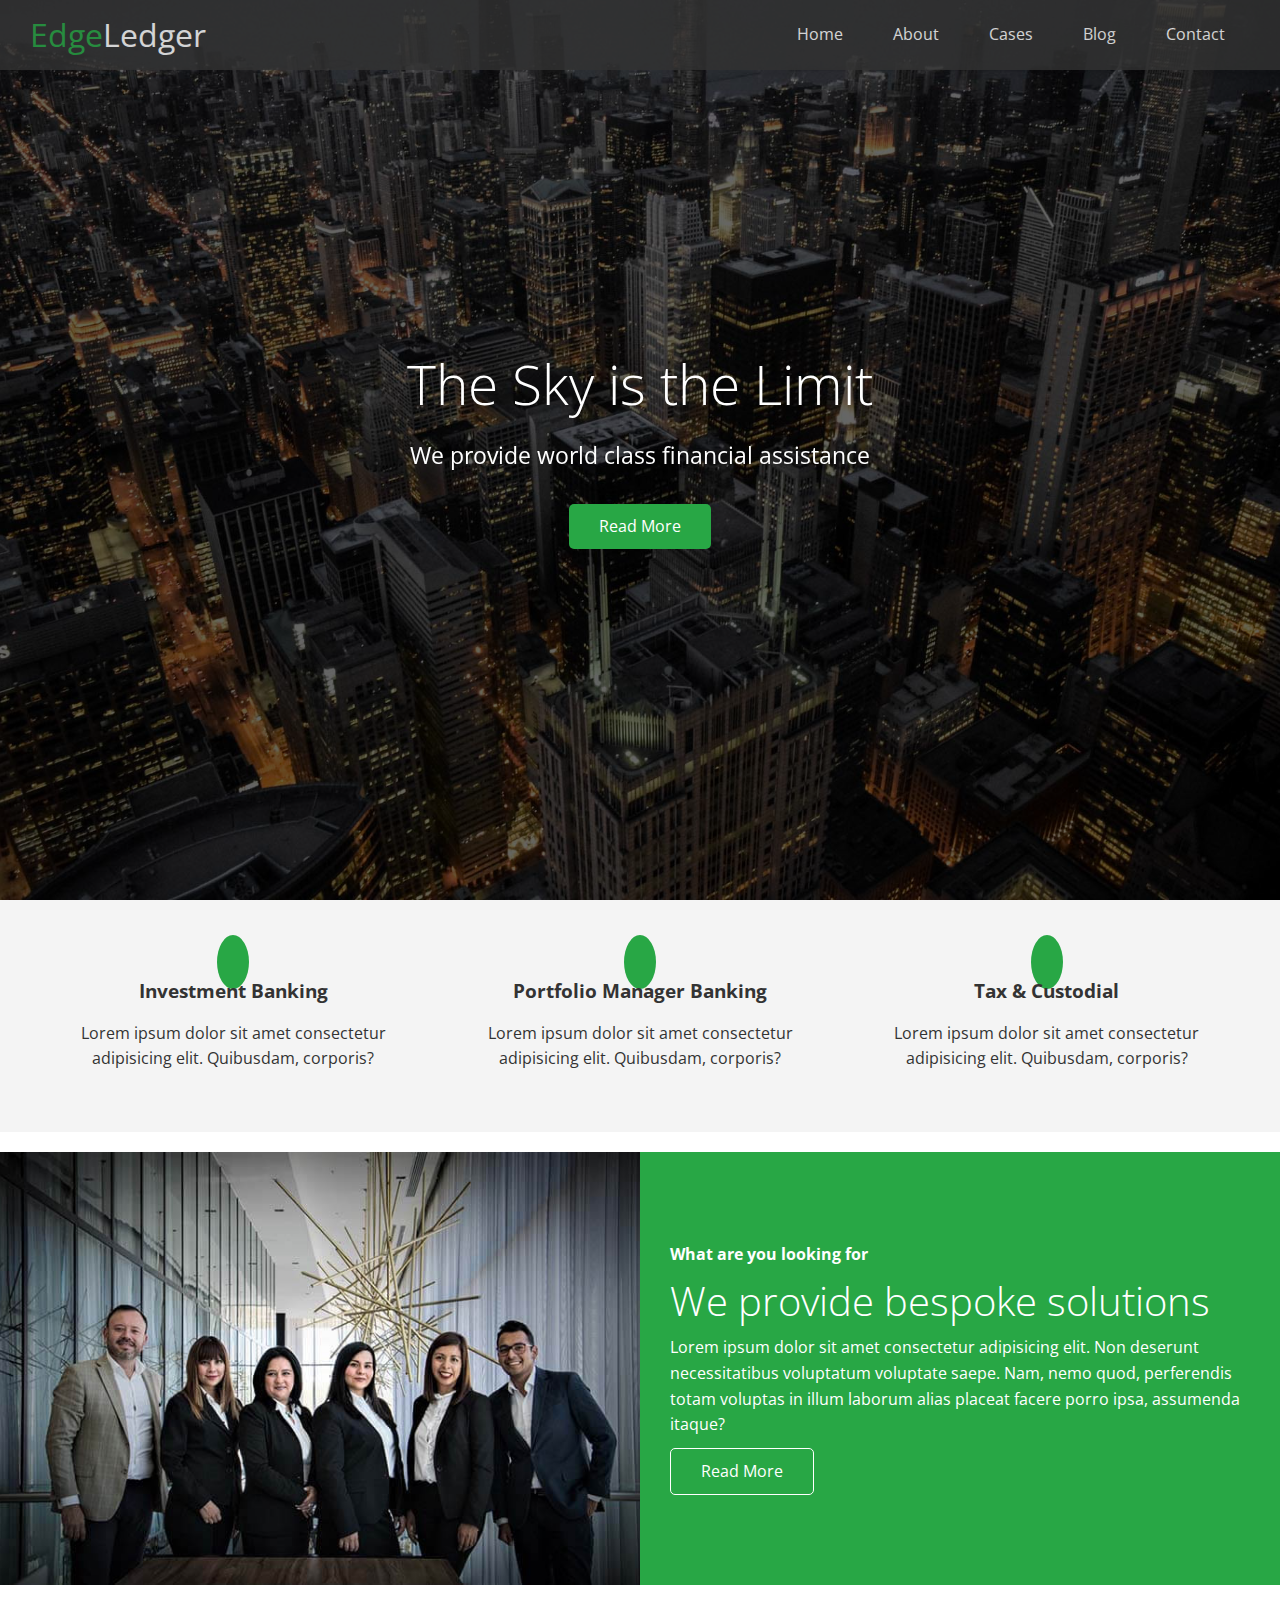
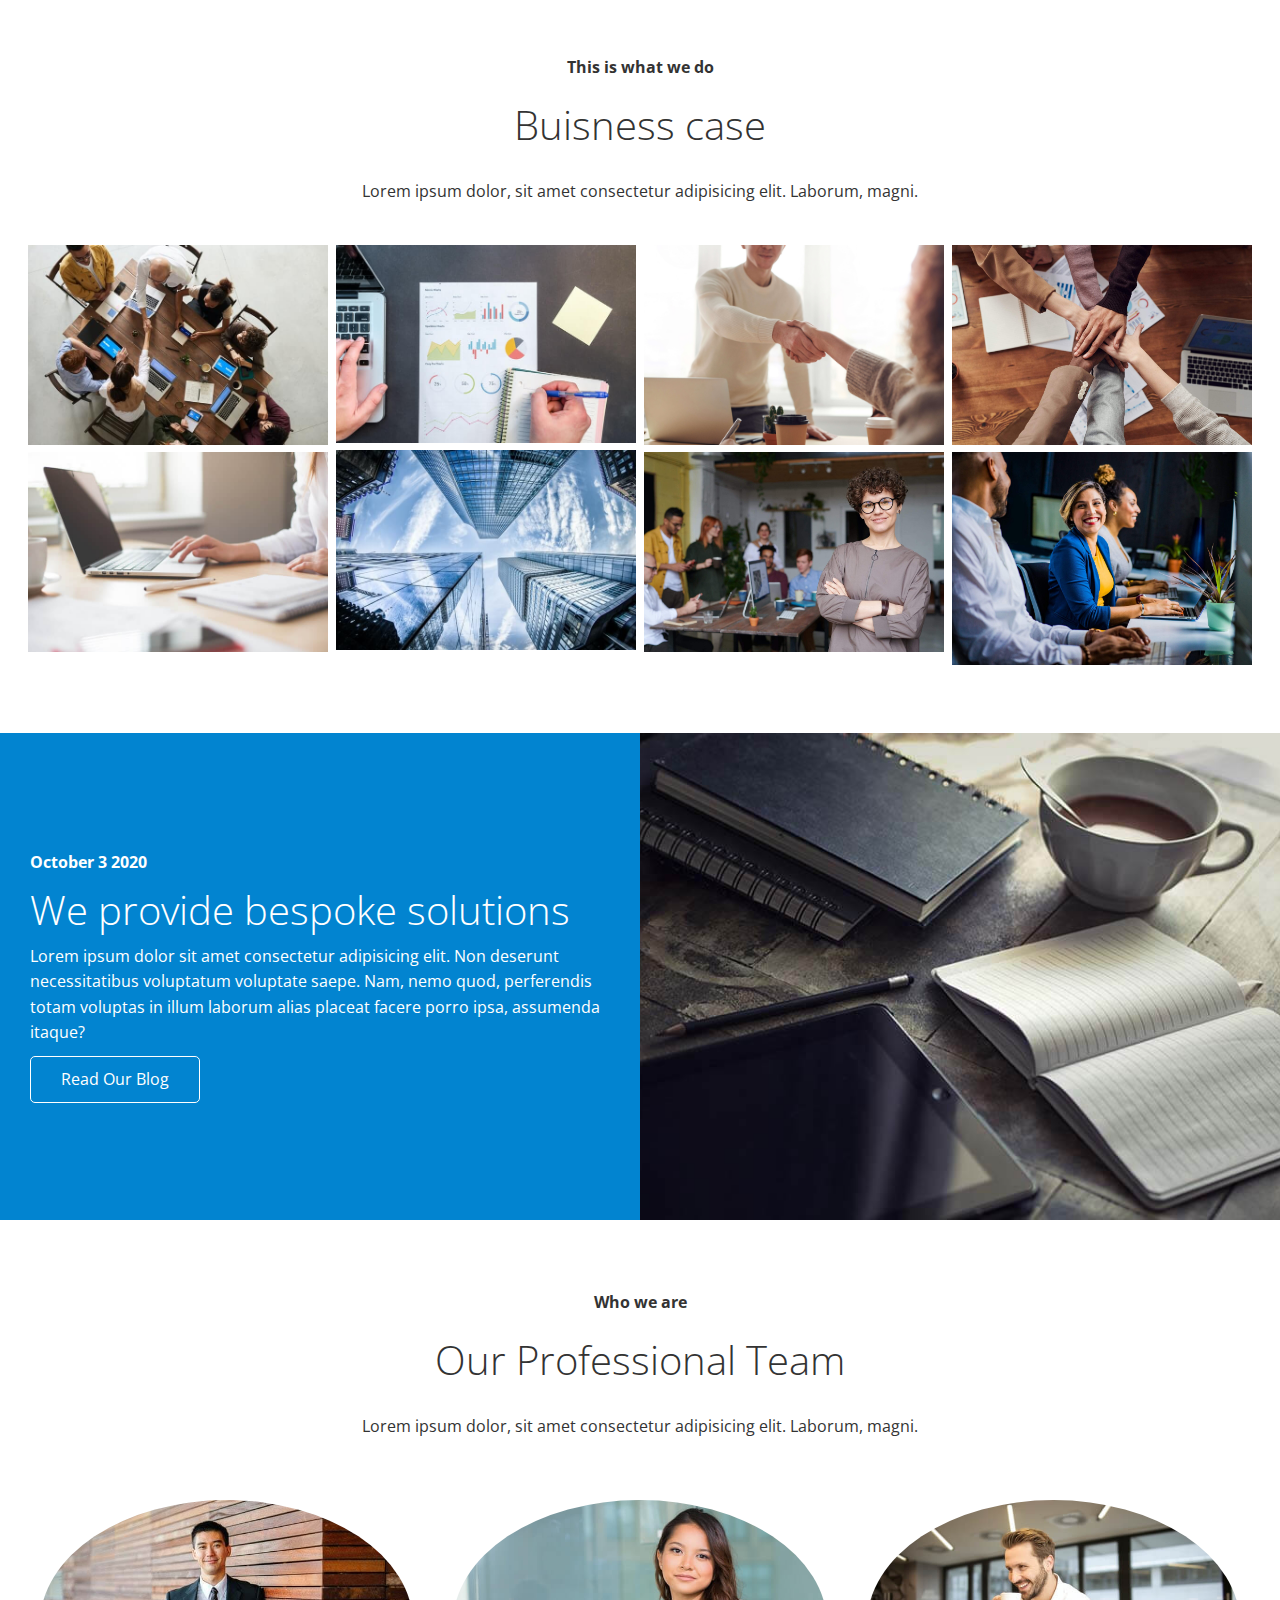
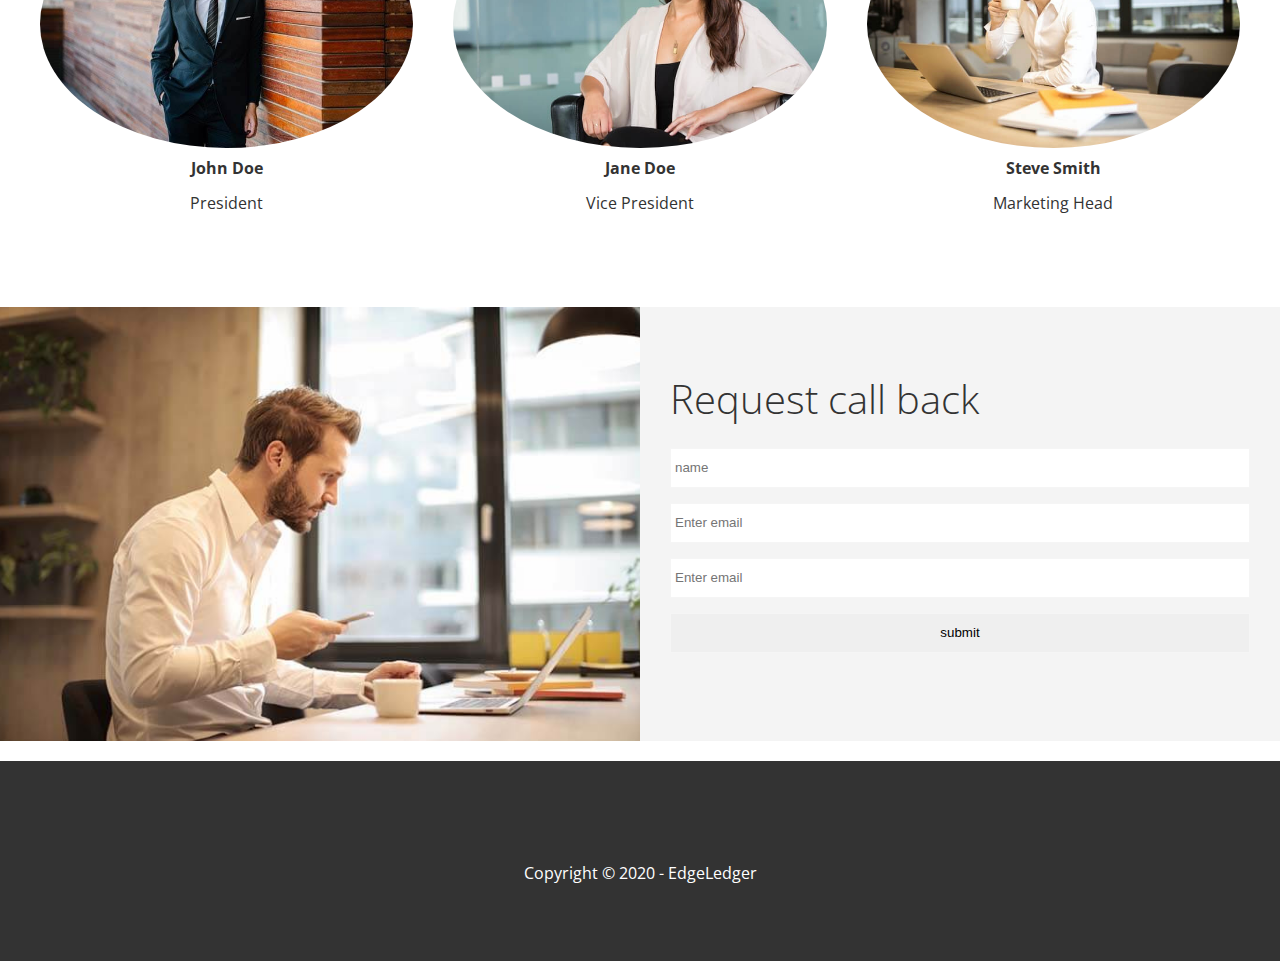
==== edgeledger-flexbox/index.html @ 30cd37bc "Initial commit" ====
<!DOCTYPE html>
<html lang="en">

<head>
    <meta charset="UTF-8">
    <meta name="viewport" content="width=device-width, initial-scale=1.0">
    <link rel="stylesheet" href="https://cdnjs.cloudflare.com/ajax/libs/font-awesome/5.14.0/css/all.min.css"
        integrity="sha512-1PKOgIY59xJ8Co8+NE6FZ+LOAZKjy+KY8iq0G4B3CyeY6wYHN3yt9PW0XpSriVlkMXe40PTKnXrLnZ9+fkDaog=="
        crossorigin="anonymous" />
    <link rel="stylesheet" href="./css/utilities.css">
    <link rel="stylesheet" href="./css/style.css">
    <title>Edgeledger | Flexbox</title>
</head>

<body>
    <header class="hero">
        <div id="navbar" class="navbar">
            <h1 class="logo">
                <span class="text-primary"><i class="fas fa-book-open"></i> Edge</span>Ledger
            </h1>
            <nav>
                <ul>
                    <li><a href="#home">Home</a></li>
                    <li><a href="#about">About</a></li>
                    <li><a href="#cases">Cases</a></li>
                    <li><a href="#blog">Blog</a></li>
                    <li><a href="#contact">Contact</a></li>
                </ul>
            </nav>
        </div>
        <div class="content">
            <h1>The Sky is the Limit</h1>
            <p>We provide world class financial assistance</p>
            <a href="#about" class="btn">
                <i class="fas fa-chevron-right"></i>
                Read More
            </a>
        </div>
    </header>
    <!--all sections aside from footer will go inside main tag  -->
    <main>
        <!-- About:Icons -->
        <section id="about" class="icons bg-light">
            <div class="flex-items">
                <div>
                    <i class="fas fa-university fa-2x"></i>
                    <div>
                        <h3>Investment Banking</h3>
                        <p>Lorem ipsum dolor sit amet consectetur adipisicing elit. Quibusdam, corporis?</p>
                    </div>
                </div>
                <div>
                    <i class="fas fa-book-reader fa-2x"></i>
                    <div>
                        <h3>Portfolio Manager Banking</h3>
                        <p>Lorem ipsum dolor sit amet consectetur adipisicing elit. Quibusdam, corporis?</p>
                    </div>
                </div>
                <div>
                    <i class="fas fa-pencil-alt fa-2x"></i>
                    <div>
                        <h3>Tax & Custodial</h3>
                        <p>Lorem ipsum dolor sit amet consectetur adipisicing elit. Quibusdam, corporis?</p>
                    </div>
                </div>
            </div>
        </section>
        <!-- About:Solutions -->
        <section class="solutions flex-columns">
            <div class="row">
                <!-- .column*2 will create 2 divs with classname column -->
                <div class="column">
                    <div class="column-1">
                        <img src="images/home/people.jpg" alt="">
                    </div>
                </div>
                <div class="column">
                    <div class="column-2 bg-primary">
                        <h4>What are you looking for</h4>
                        <h2>We provide bespoke solutions</h2>
                        <p>Lorem ipsum dolor sit amet consectetur adipisicing elit. Non deserunt necessitatibus
                            voluptatum voluptate saepe. Nam, nemo quod, perferendis totam voluptas in illum laborum
                            alias placeat facere porro ipsa, assumenda itaque?</p>
                        <a href="#" class="btn btn-outline">
                            <i class="fas fa-chevron"></i>
                            Read More
                        </a>
                    </div>
                </div>
            </div>
        </section>
        <!--Cases  -->
        <section id="cases" class="cases flex-grid section-padding">
            <header class="section-header">
                <h4>This is what we do</h4>
                <h2>Buisness case</h2>
                <p>Lorem ipsum dolor, sit amet consectetur adipisicing elit. Laborum, magni.</p>
            </header>
            <div class="row">
                <div class="column">
                    <img src="images/cases/cases1.jpg" alt="">
                    <img src="images/cases/cases2.jpg" alt="">
                </div>
                <div class="column">
                    <img src="images/cases/cases3.jpg" alt="">
                    <img src="images/cases/cases4.jpg" alt="">
                </div>
                <div class="column">
                    <img src="images/cases/cases5.jpg" alt="">
                    <img src="images/cases/cases6.jpg" alt="">
                </div>
                <div class="column">
                    <img src="images/cases/cases7.jpg" alt="">
                    <img src="images/cases/cases8.jpg" alt="">
                </div>
            </div>
        </section>
        <!-- Blog -->
        <section id="blog" class="blog flex-columns flex-reverse">
            <div class="row">
                <!-- .column*2 will create 2 divs with classname column -->
                <div class="column">
                    <div class="column-1">
                        <img src="images/home/blog.jpg" alt="">
                    </div>
                </div>
                <div class="column">
                    <div class="column-2 bg-secondary">
                        <h4>October 3 2020</h4>
                        <h2>We provide bespoke solutions</h2>
                        <p>Lorem ipsum dolor sit amet consectetur adipisicing elit. Non deserunt necessitatibus
                            voluptatum voluptate saepe. Nam, nemo quod, perferendis totam voluptas in illum laborum
                            alias placeat facere porro ipsa, assumenda itaque?</p>
                        <a href="blog.html" class="btn btn-outline">
                            <i class="fas fa-chevron"></i>
                            Read Our Blog
                        </a>
                    </div>
                </div>
            </div>
        </section>
        <!-- Team -->
        <section id="team" class="team section-padding">
            <header class="section-header">
                <h4>Who we are</h4>
                <h2>Our Professional Team</h2>
                <p>Lorem ipsum dolor, sit amet consectetur adipisicing elit. Laborum, magni.</p>
            </header>
            <div class="flex-items">
                <div>
                    <img src="images/team/person1.jpg" alt="">
                    <h4>John Doe</h4>
                    <p>President</p>
                </div>
                <div>
                    <img src="images/team/person2.jpg" alt="">
                    <h4>Jane Doe</h4>
                    <p>Vice President</p>
                </div>
                <div>
                    <img src="images/team/person3.jpg" alt="">
                    <h4>Steve Smith</h4>
                    <p>Marketing Head</p>
                </div>
            </div>
        </section>
        <!-- Contact -->
        <section id="contact" class="contact flex-columns">
            <div class="row">
                <!-- .column*2 will create 2 divs with classname column -->
                <div class="column">
                    <div class="column-1">
                        <img src="images/home/contact.jpg" alt="">
                    </div>
                </div>
                <div class="column">
                    <div class="column-2 bg-light">
                        <h2>Request call back</h2>
                        <form action="" class="callback-form">
                            <div class="form-control">
                                <label for="name"></label>
                                <input type="text" name="name" id="name" placeholder="name">
                            </div>
                            <div class="form-control">
                                <label for="email"></label>
                                <input type="email" name="email" id="email" placeholder="Enter email">
                            </div>
                            <div class="form-control">
                                <label for="phone"></label>
                                <input type="text" name="phone" id="phone" placeholder="Enter email">
                            </div>
                            <input type="submit" value="submit" id="submit">
                        </form>
                    </div>
                </div>
            </div>
        </section>
    </main>
    <!-- footer -->
    <footer class="footer bg-dark">
        <div class="social">
            <a href="#"><i class="fab fa-facebook fa-2x"></i></a>
            <a href="#"><i class="fab fa-twitter fa-2x"></i></a>
            <a href="#"><i class="fab fa-youtube fa-2x"></i></a>
            <a href="#"><i class="fab fa-linkedin fa-2x"></i></a>
        </div>
        <p>Copyright &copy; 2020 - EdgeLedger</p>
    </footer>
</body>

</html>
---- edgeledger-flexbox/css/utilities.css ----
/* Text Styles */
.text-primary{
    color:#28a745;
}
.text-secondary{
    color:#0284d0;
}

/* Button */
.btn{
    cursor:pointer;
    display:inline-block;
    padding:10px 30px;
    color:#fff;
    background-color:#28a745;
    border:none;
    border-radius:5px;
}
.btn:hover{
    opacity:0.9;
}
.btn-primary,.bg-primary{
    background:#28a745 ;
    color:#fff;
}
.btn-secondary,.bg-secondary{
    background:#0284d0 ;
    color:#fff;
}
.btn-dark,.bg-dark{
    background:#333 ;
    color:#fff;
}
.btn-light,.bg-light{
    background:#f4f4f4 ;
    color:#333;
}
.btn-outline{
    background:transparent;
    border:1px solid #fff;
}

/* Flex items */
.flex-items{
    display:flex;
    text-align:center;
    justify-content:center;
    text-align: center;
    height:100%;    
}
/* direct div child */
.flex-items > div{
    padding:20px;
}
/* Flex Columns */
.flex-columns.flex-reverse .row{
    flex-direction: row-reverse;
}
.flex-columns .row{
    display: flex;
    flex-direction: row;
    flex-wrap: wrap;
    width:100%;
}
.flex-columns .column{
    display:flex;
    flex-direction: column;
    flex-basis:100px;
    /* entire height will be taken */
    flex:1;
}
.flex-columns .column .column-1,
.flex-columns .column .column-2{
    height:100%;
}
.flex-columns img{
    width:100%;
    height:100%;
    /* similar to background sze cover */
    object-fit:cover;
}
.flex-columns .column-2{
    display: flex;
    flex-direction: column;
    align-items: flex-start;
    justify-content: center;
    padding:30px;
}

.flex-columns h2{
    font-size:40px;
    font-weight:100;
}

.flex-columns h4{
    margin-bottom:10px;    
}

.flex-columns{
    margin:20px 0;
}
/* section header */
.section-header{
    padding:30px;
    display:flex;
    flex-direction: column;
    align-items: center;
    justify-content: center;
    text-align: center;
}
.section-header h2{
    font-size:40px;
    margin:20px 0px;
}
.section-padding{
    /* padding: top left/right bottom */
    padding:20px 20px 40px;
}
/* Flex grid */
.flex-grid .row{
    display:flex;
    flex-wrap: wrap;
    padding:0 4px;
}
.flex-grid .column{
    flex:25%;
    max-width:25%;
    padding:0 4px;
}
---- edgeledger-flexbox/css/style.css ----
@import url('https://fonts.googleapis.com/css2?family=Open+Sans:wght@300;400&display=swap');
*{
    /*box-sizing: border-box;-padding must not take the width, reset padding and margin */
    box-sizing: border-box;
    padding:0;
    margin:0;
}
body{
    font-family: 'Open Sans', sans-serif;
    background: #fff;
    color:#333;
    line-height: 1.6;
}
ul{
    list-style: none;
}
a{
    color:#333;
    text-decoration: none;
}
h1,h2{
    font-weight:300;
    line-height:1.2;
}
p{
    margin:10px 0;
}
img{
    width:100%;
}

/* Navbar */
.navbar{
    display:flex;
    align-items: center;
    /* justify-content: space-between;- we want logo to be on one side and links on the other side */
    justify-content: space-between;
    background-color:#333;
    color:#fff;
    opacity:0.8;
    width:100%;
    height:70px;
    position: fixed;
    top:0px;
    padding:0 30px;
}
.navbar a{
    color:#fff;
    padding:10px 20px;
    margin:0 5px;
}
/* hover effect onn link tags */
.navbar a:hover{
    border-bottom: #28a745 2px solid;
}
.navbar ul{
    display:flex;
}
.navbar .logo{
    font-weight:400;
}

/* Header */
.hero{
    background: url('../images/home/showcase.jpg') no-repeat center center/cover;
    height:100vh;
    position:relative;
    color:#fff;
}
.hero .content{
    display: flex;
    flex-direction: column;
    align-items: center;
    justify-content: center;
    text-align: center;
    /* height of content is set to height of parent container so the content is aligned to center axis*/
    height:100%;
    padding:0 20px;
}

.hero .content h1{
    font-size:55px;
}
.hero .content p{
    font-size:23px;
    /* max-width so para does not extend to far out */
    max-width:600px;
    margin:20px 0 30px;
}
/* Pseudo selectors - allows us to insert content before or after this element*/
/* Overlay for hero element */
.hero::before{
    /* for Pseudo selector we always need to use the content attribute */
    content:'';
    position:absolute;
    top:0;
    left:0;
    width:100%;
    height:100%;
    background:rgba(0,0,0,0.6);
}
/* anything inside hero will have z-index:10 */
.hero *{
    /* the higher the z index closer the element is to the screen, lower the z-index the further back it is */
    z-index: 10;
}
.hero.blog{
    background:url('../images/home/blog.jpg') no-repeat center center/cover;
    height:30vh;
}
.blog .content h1 {
    font-size: 30px;
    margin-top: 30px;
}
/* Icons */
.icons{
    padding:30px;    
}
.icons h3{
    font-weight:bold;
    margin-bottom:15px;
}
.icons i{
    background-color: #28a745;
    color:#fff;
    padding:1rem;
    border-radius:50%;
    margin-bottom:15px;
}
.cases img:hover{
    opacity:0.7;
}

/* team */
.team img{
    border-radius: 50%;
}
/* callback form */
.callback-form{
    width:100%;
    padding:20px 0;
}

.callback-form label{
    display:block;
    margin-bottom:5px;
}

.callback-form .form-control{
margin-bottom: 15px;
}

.callback-form input{
    width:100%;
    padding:4px;
    height:40px;
    border:#f5f5f5 1px solid;
}
/* change focus state of input box */
.callback-form input:focus{
    outline-color: #28a745 ;
}

.callback-form .btn{
    padding:12px 0;
    margin-top:20px;
}
/* Post */
.post{
    padding:50px 30px;
}
.post h2{
    font-size: 40px;
    margin-bottom:20px;
    padding-bottom:10px;
    border-bottom: #ccc solid 1px;
}
.post .meta{
   margin-bottom: 30px;
}
.post img{
    width:300px;
    border-radius:50%;
    display:block;
    margin:0 auto 30px;
}
/* Footer */
.footer{
    display:flex;
    flex-direction: column;
    align-items: center;
    justify-content: center;
    text-align: center;
    height:200px;
}
.footer a{
    color:#fff;
}
.footer a:hover{
    color:#28a745;
}
/* anything within the .footer .social  */
.footer .social > *{
    margin-right:30px;
}

/* Media Queries */
/* anytime screen is smaller than 768px */
@media(max-width:768px){
    .navbar{
        flex-direction: column;
        height:120px;
        padding:20px;
    }
    .navbar a{
        padding:10px 10px;
        margin:0 3px;
    }
    .flex-items{
        flex-direction:column;
    }
    .flex-columns .column,.flex-grid .column{
        flex:100%;
        max-width:100%;
    }
    .team img{
        width:70%;
    }
}
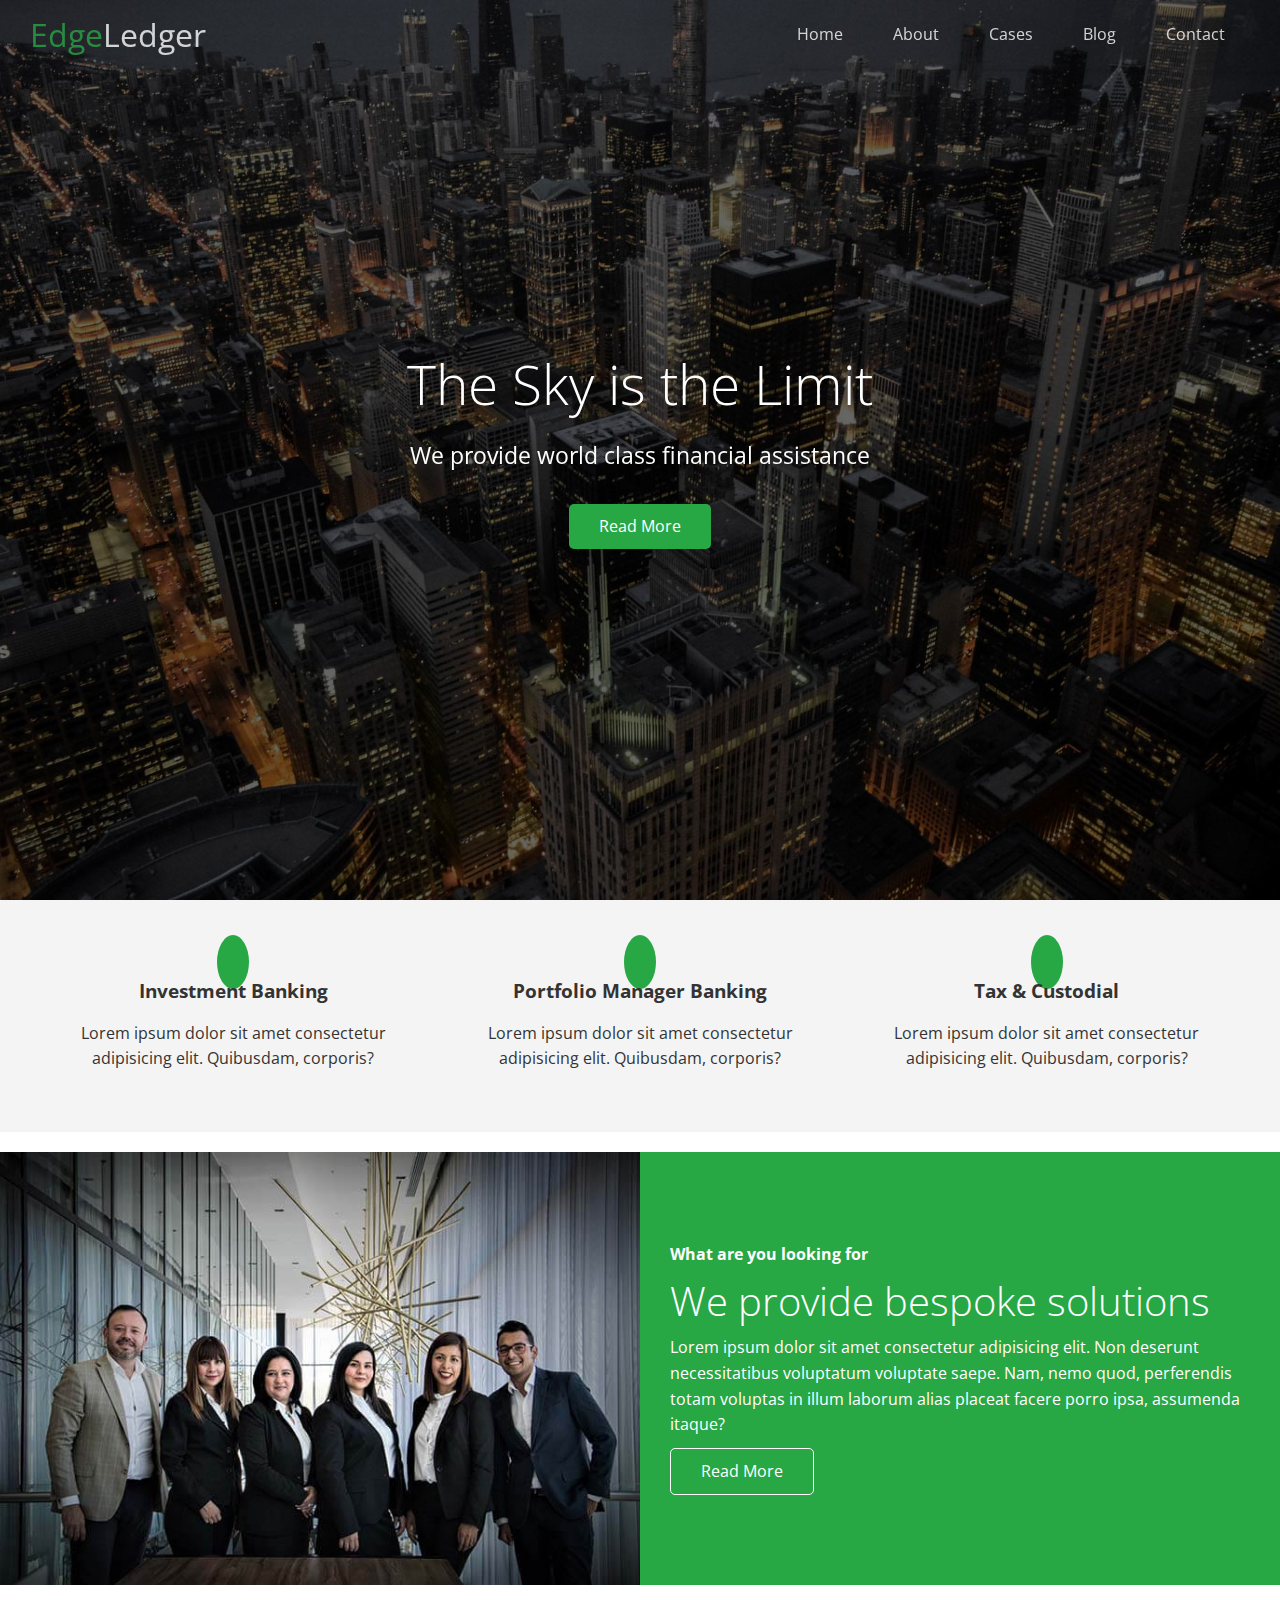
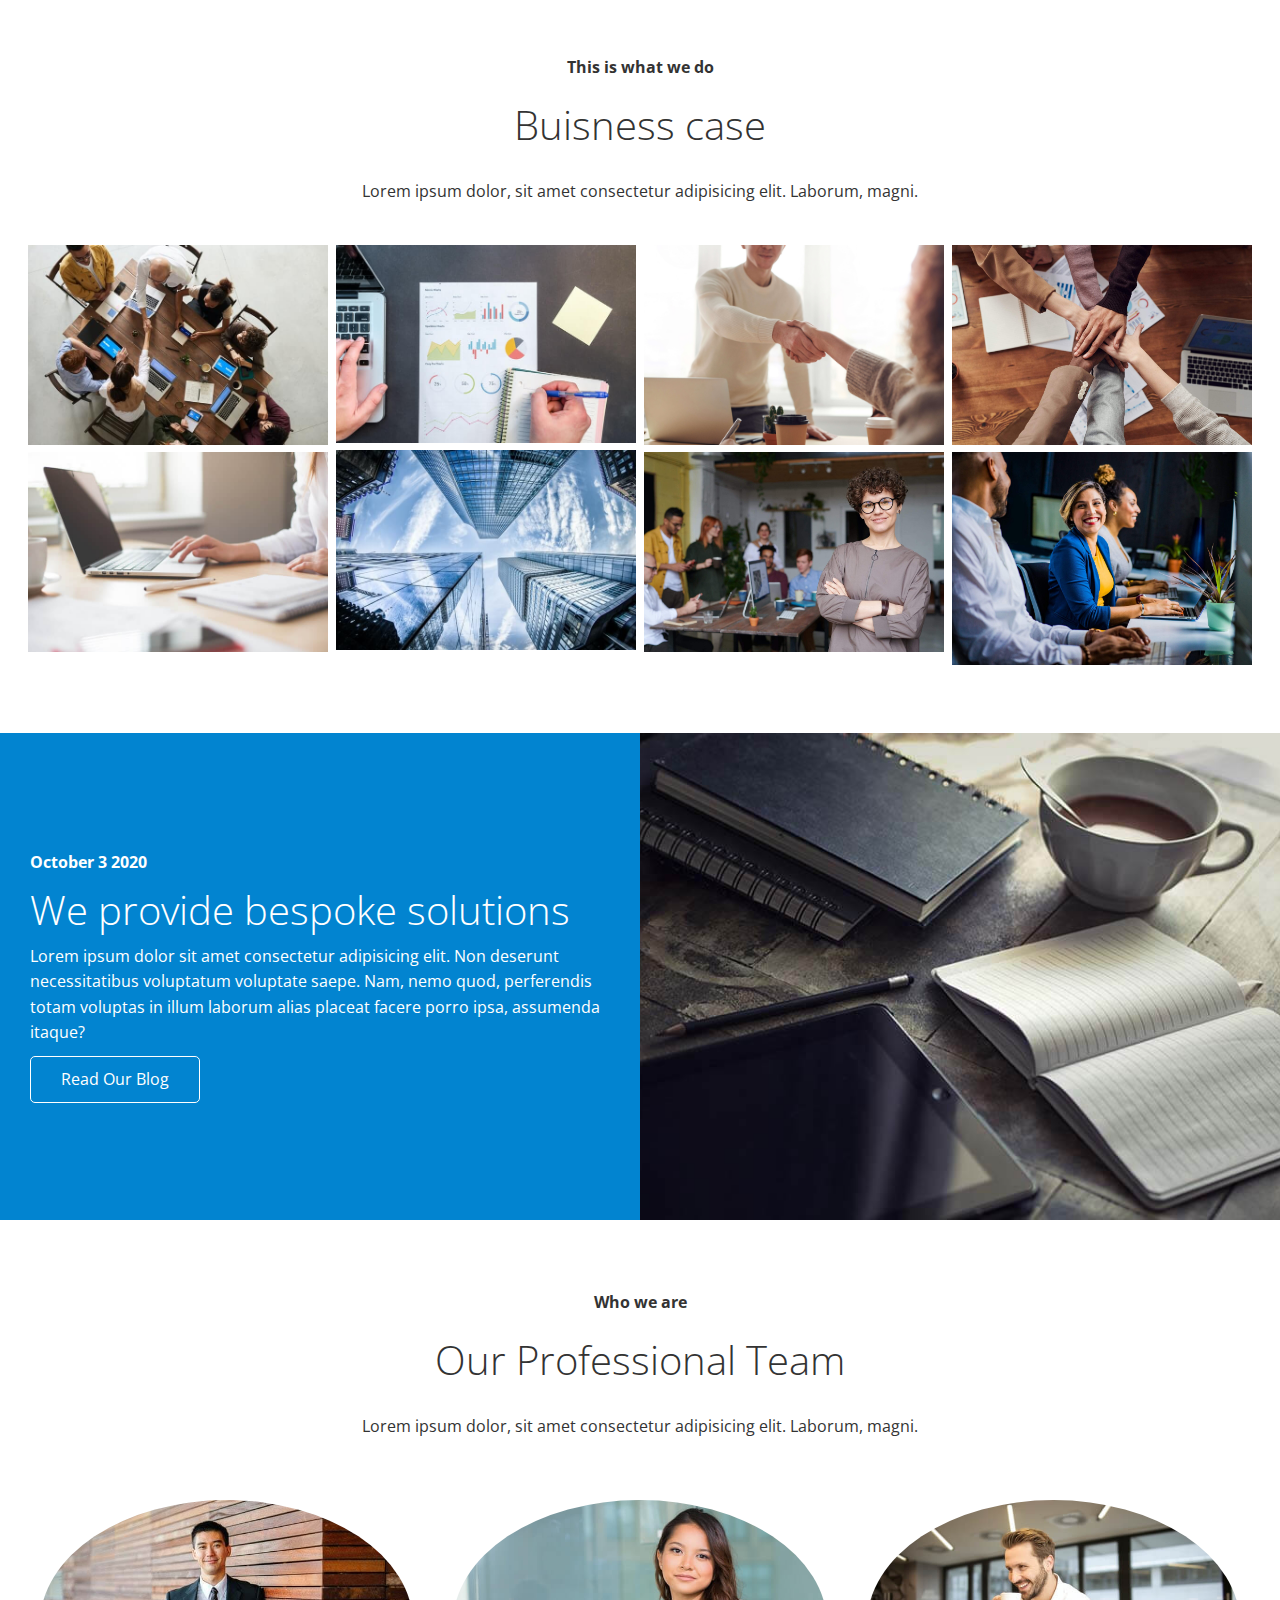
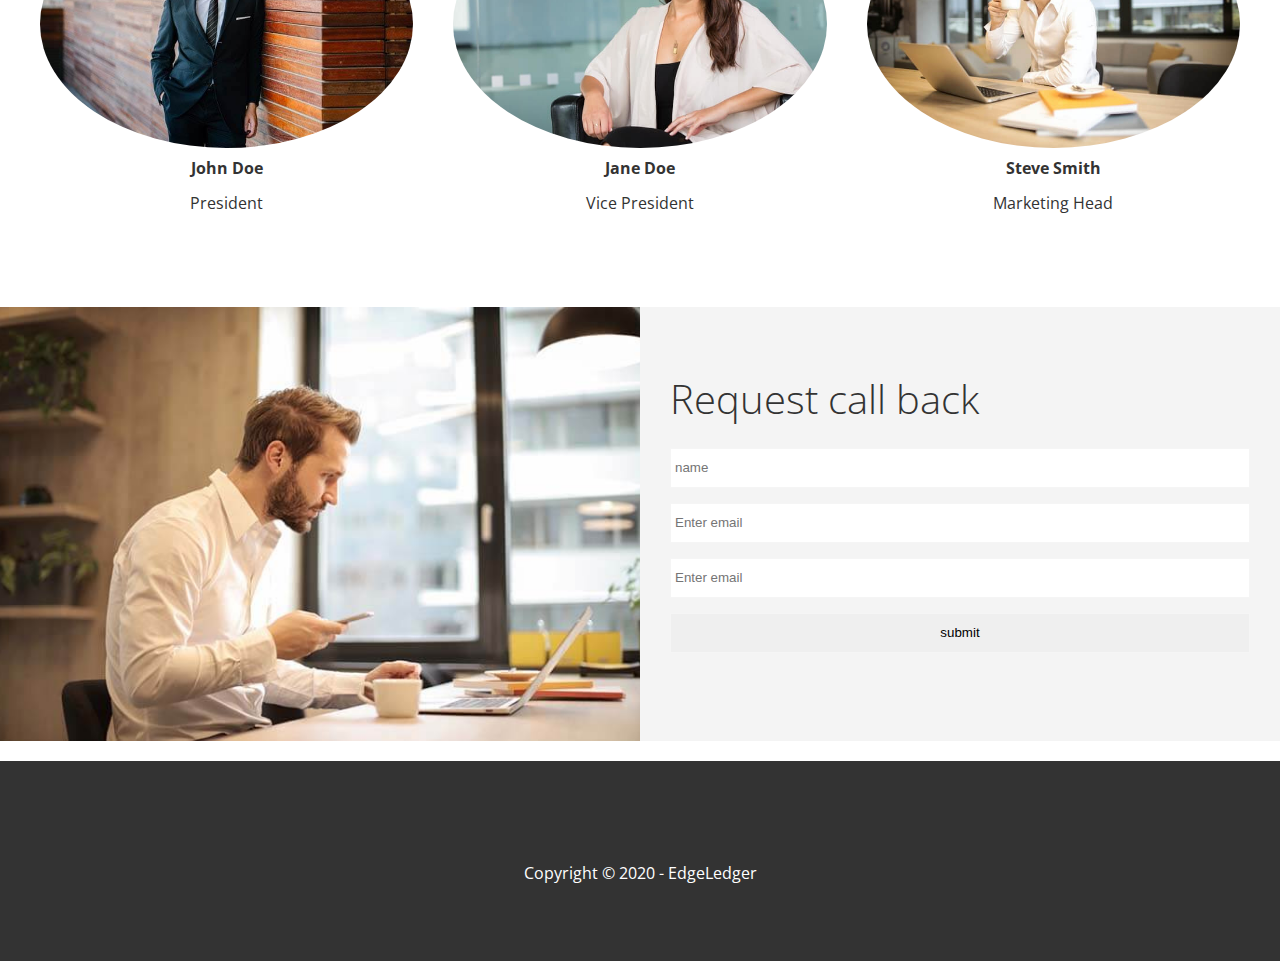
==== commit e07e48af: "added lightbox and scrolling effect" ====
--- a/edgeledger-flexbox/index.html
+++ b/edgeledger-flexbox/index.html
@@ -1,211 +1,321 @@
 <!DOCTYPE html>
 <html lang="en">
+  <head>
+    <meta charset="UTF-8" />
+    <meta name="viewport" content="width=device-width, initial-scale=1.0" />
+    <link rel="shortcut icon" type="image/x-icon" href="/favicon.ico" />
+    <link
+      rel="stylesheet"
+      href="https://cdnjs.cloudflare.com/ajax/libs/font-awesome/5.14.0/css/all.min.css"
+      integrity="sha512-1PKOgIY59xJ8Co8+NE6FZ+LOAZKjy+KY8iq0G4B3CyeY6wYHN3yt9PW0XpSriVlkMXe40PTKnXrLnZ9+fkDaog=="
+      crossorigin="anonymous"
+    />
+    <link rel="stylesheet" href="./css/lightbox.min.css" />
+    <link rel="stylesheet" href="./css/utilities.css" />
+    <link rel="stylesheet" href="./css/style.css" />
+    <title>Edgeledger | Flexbox</title>
+  </head>
 
-<head>
-    <meta charset="UTF-8">
-    <meta name="viewport" content="width=device-width, initial-scale=1.0">
-    <link rel="stylesheet" href="https://cdnjs.cloudflare.com/ajax/libs/font-awesome/5.14.0/css/all.min.css"
-        integrity="sha512-1PKOgIY59xJ8Co8+NE6FZ+LOAZKjy+KY8iq0G4B3CyeY6wYHN3yt9PW0XpSriVlkMXe40PTKnXrLnZ9+fkDaog=="
-        crossorigin="anonymous" />
-    <link rel="stylesheet" href="./css/utilities.css">
-    <link rel="stylesheet" href="./css/style.css">
-    <title>Edgeledger | Flexbox</title>
-</head>
-
-<body>
-    <header class="hero">
-        <div id="navbar" class="navbar">
-            <h1 class="logo">
-                <span class="text-primary"><i class="fas fa-book-open"></i> Edge</span>Ledger
-            </h1>
-            <nav>
-                <ul>
-                    <li><a href="#home">Home</a></li>
-                    <li><a href="#about">About</a></li>
-                    <li><a href="#cases">Cases</a></li>
-                    <li><a href="#blog">Blog</a></li>
-                    <li><a href="#contact">Contact</a></li>
-                </ul>
-            </nav>
-        </div>
-        <div class="content">
-            <h1>The Sky is the Limit</h1>
-            <p>We provide world class financial assistance</p>
-            <a href="#about" class="btn">
-                <i class="fas fa-chevron-right"></i>
-                Read More
-            </a>
-        </div>
+  <body>
+    <header class="hero" id="home">
+      <div id="navbar" class="navbar top">
+        <h1 class="logo">
+          <span class="text-primary"><i class="fas fa-book-open"></i> Edge</span
+          >Ledger
+        </h1>
+        <nav>
+          <ul>
+            <li><a href="#home">Home</a></li>
+            <li><a href="#about">About</a></li>
+            <li><a href="#cases">Cases</a></li>
+            <li><a href="#blog">Blog</a></li>
+            <li><a href="#contact">Contact</a></li>
+          </ul>
+        </nav>
+      </div>
+      <div class="content">
+        <h1>The Sky is the Limit</h1>
+        <p>We provide world class financial assistance</p>
+        <a href="#about" class="btn">
+          <i class="fas fa-chevron-right"></i>
+          Read More
+        </a>
+      </div>
     </header>
     <!--all sections aside from footer will go inside main tag  -->
     <main>
-        <!-- About:Icons -->
-        <section id="about" class="icons bg-light">
-            <div class="flex-items">
-                <div>
-                    <i class="fas fa-university fa-2x"></i>
-                    <div>
-                        <h3>Investment Banking</h3>
-                        <p>Lorem ipsum dolor sit amet consectetur adipisicing elit. Quibusdam, corporis?</p>
-                    </div>
+      <!-- About:Icons -->
+      <section id="about" class="icons bg-light">
+        <div class="flex-items">
+          <div>
+            <i class="fas fa-university fa-2x"></i>
+            <div>
+              <h3>Investment Banking</h3>
+              <p>
+                Lorem ipsum dolor sit amet consectetur adipisicing elit.
+                Quibusdam, corporis?
+              </p>
+            </div>
+          </div>
+          <div>
+            <i class="fas fa-book-reader fa-2x"></i>
+            <div>
+              <h3>Portfolio Manager Banking</h3>
+              <p>
+                Lorem ipsum dolor sit amet consectetur adipisicing elit.
+                Quibusdam, corporis?
+              </p>
+            </div>
+          </div>
+          <div>
+            <i class="fas fa-pencil-alt fa-2x"></i>
+            <div>
+              <h3>Tax & Custodial</h3>
+              <p>
+                Lorem ipsum dolor sit amet consectetur adipisicing elit.
+                Quibusdam, corporis?
+              </p>
+            </div>
+          </div>
+        </div>
+      </section>
+      <!-- About:Solutions -->
+      <section class="solutions flex-columns">
+        <div class="row">
+          <!-- .column*2 will create 2 divs with classname column -->
+          <div class="column">
+            <div class="column-1">
+              <img src="images/home/people.jpg" alt="" />
+            </div>
+          </div>
+          <div class="column">
+            <div class="column-2 bg-primary">
+              <h4>What are you looking for</h4>
+              <h2>We provide bespoke solutions</h2>
+              <p>
+                Lorem ipsum dolor sit amet consectetur adipisicing elit. Non
+                deserunt necessitatibus voluptatum voluptate saepe. Nam, nemo
+                quod, perferendis totam voluptas in illum laborum alias placeat
+                facere porro ipsa, assumenda itaque?
+              </p>
+              <a href="#" class="btn btn-outline">
+                <i class="fas fa-chevron"></i>
+                Read More
+              </a>
+            </div>
+          </div>
+        </div>
+      </section>
+      <!--Cases  -->
+      <section id="cases" class="cases flex-grid section-padding">
+        <header class="section-header">
+          <h4>This is what we do</h4>
+          <h2>Buisness case</h2>
+          <p>
+            Lorem ipsum dolor, sit amet consectetur adipisicing elit. Laborum,
+            magni.
+          </p>
+        </header>
+        <div class="row">
+          <div class="column">
+            <!-- cases1 -->
+            <!-- image must be wrapped inside a tagwith a data-lightbox attribute with image path in href-->
+            <!--data-lightbox must have same name for all images if we want to scroll through the images  -->
+            <a
+              href="images/cases/cases1.jpg"
+              data-lightbox="cases"
+              data-title="Lorem ipsum dolor, sit amet consectetur adipisicing elit. Laborum,
+              magni."
+            >
+              <img src="images/cases/cases1.jpg" alt="" />
+            </a>
+            <!-- cases2 -->
+            <a
+              href="images/cases/cases2.jpg"
+              data-lightbox="cases"
+              data-title="Lorem ipsum dolor, sit amet consectetur adipisicing elit. Laborum,
+            magni."
+            >
+              <img src="images/cases/cases2.jpg" alt="" />
+            </a>
+          </div>
+          <div class="column">
+            <!-- cases3 -->
+            <a
+              href="images/cases/cases3.jpg"
+              data-lightbox="cases"
+              data-title="Lorem ipsum dolor, sit amet consectetur adipisicing elit. Laborum,
+            magni."
+            >
+              <img src="images/cases/cases3.jpg" alt="" />
+            </a>
+            <!-- cases4 -->
+            <a
+              href="images/cases/cases4.jpg"
+              data-lightbox="cases"
+              data-title="Lorem ipsum dolor, sit amet consectetur adipisicing elit. Laborum,
+          magni."
+            >
+              <img src="images/cases/cases4.jpg" alt="" />
+            </a>
+          </div>
+          <div class="column">
+            <!-- cases5 -->
+            <a
+              href="images/cases/cases5.jpg"
+              data-lightbox="cases"
+              data-title="Lorem ipsum dolor, sit amet consectetur adipisicing elit. Laborum,
+          magni."
+            >
+              <img src="images/cases/cases5.jpg" alt="" />
+            </a>
+            <!-- cases6 -->
+            <a
+              href="images/cases/cases6.jpg"
+              data-lightbox="cases"
+              data-title="Lorem ipsum dolor, sit amet consectetur adipisicing elit. Laborum,
+          magni."
+            >
+              <img src="images/cases/cases6.jpg" alt="" />
+            </a>
+          </div>
+          <div class="column">
+            <!-- cases7 -->
+            <a
+              href="images/cases/cases7.jpg"
+              data-lightbox="cases"
+              data-title="Lorem ipsum dolor, sit amet consectetur adipisicing elit. Laborum,
+          magni."
+            >
+              <img src="images/cases/cases7.jpg" alt="" />
+            </a>
+            <!-- cases8 -->
+            <a
+              href="images/cases/cases8.jpg"
+              data-lightbox="cases"
+              data-title="Lorem ipsum dolor, sit amet consectetur adipisicing elit. Laborum,
+          magni."
+            >
+              <img src="images/cases/cases8.jpg" alt="" />
+            </a>
+          </div>
+        </div>
+      </section>
+      <!-- Blog -->
+      <section id="blog" class="blog flex-columns flex-reverse">
+        <div class="row">
+          <!-- .column*2 will create 2 divs with classname column -->
+          <div class="column">
+            <div class="column-1">
+              <img src="images/home/blog.jpg" alt="" />
+            </div>
+          </div>
+          <div class="column">
+            <div class="column-2 bg-secondary">
+              <h4>October 3 2020</h4>
+              <h2>We provide bespoke solutions</h2>
+              <p>
+                Lorem ipsum dolor sit amet consectetur adipisicing elit. Non
+                deserunt necessitatibus voluptatum voluptate saepe. Nam, nemo
+                quod, perferendis totam voluptas in illum laborum alias placeat
+                facere porro ipsa, assumenda itaque?
+              </p>
+              <a href="blog.html" class="btn btn-outline">
+                <i class="fas fa-chevron"></i>
+                Read Our Blog
+              </a>
+            </div>
+          </div>
+        </div>
+      </section>
+      <!-- Team -->
+      <section id="team" class="team section-padding">
+        <header class="section-header">
+          <h4>Who we are</h4>
+          <h2>Our Professional Team</h2>
+          <p>
+            Lorem ipsum dolor, sit amet consectetur adipisicing elit. Laborum,
+            magni.
+          </p>
+        </header>
+        <div class="flex-items">
+          <div>
+            <img src="images/team/person1.jpg" alt="" />
+            <h4>John Doe</h4>
+            <p>President</p>
+          </div>
+          <div>
+            <img src="images/team/person2.jpg" alt="" />
+            <h4>Jane Doe</h4>
+            <p>Vice President</p>
+          </div>
+          <div>
+            <img src="images/team/person3.jpg" alt="" />
+            <h4>Steve Smith</h4>
+            <p>Marketing Head</p>
+          </div>
+        </div>
+      </section>
+      <!-- Contact -->
+      <section id="contact" class="contact flex-columns">
+        <div class="row">
+          <!-- .column*2 will create 2 divs with classname column -->
+          <div class="column">
+            <div class="column-1">
+              <img src="images/home/contact.jpg" alt="" />
+            </div>
+          </div>
+          <div class="column">
+            <div class="column-2 bg-light">
+              <h2>Request call back</h2>
+              <form action="" class="callback-form">
+                <div class="form-control">
+                  <label for="name"></label>
+                  <input type="text" name="name" id="name" placeholder="name" />
                 </div>
-                <div>
-                    <i class="fas fa-book-reader fa-2x"></i>
-                    <div>
-                        <h3>Portfolio Manager Banking</h3>
-                        <p>Lorem ipsum dolor sit amet consectetur adipisicing elit. Quibusdam, corporis?</p>
-                    </div>
+                <div class="form-control">
+                  <label for="email"></label>
+                  <input
+                    type="email"
+                    name="email"
+                    id="email"
+                    placeholder="Enter email"
+                  />
                 </div>
-                <div>
-                    <i class="fas fa-pencil-alt fa-2x"></i>
-                    <div>
-                        <h3>Tax & Custodial</h3>
-                        <p>Lorem ipsum dolor sit amet consectetur adipisicing elit. Quibusdam, corporis?</p>
-                    </div>
+                <div class="form-control">
+                  <label for="phone"></label>
+                  <input
+                    type="text"
+                    name="phone"
+                    id="phone"
+                    placeholder="Enter email"
+                  />
                 </div>
-            </div>
-        </section>
-        <!-- About:Solutions -->
-        <section class="solutions flex-columns">
-            <div class="row">
-                <!-- .column*2 will create 2 divs with classname column -->
-                <div class="column">
-                    <div class="column-1">
-                        <img src="images/home/people.jpg" alt="">
-                    </div>
-                </div>
-                <div class="column">
-                    <div class="column-2 bg-primary">
-                        <h4>What are you looking for</h4>
-                        <h2>We provide bespoke solutions</h2>
-                        <p>Lorem ipsum dolor sit amet consectetur adipisicing elit. Non deserunt necessitatibus
-                            voluptatum voluptate saepe. Nam, nemo quod, perferendis totam voluptas in illum laborum
-                            alias placeat facere porro ipsa, assumenda itaque?</p>
-                        <a href="#" class="btn btn-outline">
-                            <i class="fas fa-chevron"></i>
-                            Read More
-                        </a>
-                    </div>
-                </div>
-            </div>
-        </section>
-        <!--Cases  -->
-        <section id="cases" class="cases flex-grid section-padding">
-            <header class="section-header">
-                <h4>This is what we do</h4>
-                <h2>Buisness case</h2>
-                <p>Lorem ipsum dolor, sit amet consectetur adipisicing elit. Laborum, magni.</p>
-            </header>
-            <div class="row">
-                <div class="column">
-                    <img src="images/cases/cases1.jpg" alt="">
-                    <img src="images/cases/cases2.jpg" alt="">
-                </div>
-                <div class="column">
-                    <img src="images/cases/cases3.jpg" alt="">
-                    <img src="images/cases/cases4.jpg" alt="">
-                </div>
-                <div class="column">
-                    <img src="images/cases/cases5.jpg" alt="">
-                    <img src="images/cases/cases6.jpg" alt="">
-                </div>
-                <div class="column">
-                    <img src="images/cases/cases7.jpg" alt="">
-                    <img src="images/cases/cases8.jpg" alt="">
-                </div>
-            </div>
-        </section>
-        <!-- Blog -->
-        <section id="blog" class="blog flex-columns flex-reverse">
-            <div class="row">
-                <!-- .column*2 will create 2 divs with classname column -->
-                <div class="column">
-                    <div class="column-1">
-                        <img src="images/home/blog.jpg" alt="">
-                    </div>
-                </div>
-                <div class="column">
-                    <div class="column-2 bg-secondary">
-                        <h4>October 3 2020</h4>
-                        <h2>We provide bespoke solutions</h2>
-                        <p>Lorem ipsum dolor sit amet consectetur adipisicing elit. Non deserunt necessitatibus
-                            voluptatum voluptate saepe. Nam, nemo quod, perferendis totam voluptas in illum laborum
-                            alias placeat facere porro ipsa, assumenda itaque?</p>
-                        <a href="blog.html" class="btn btn-outline">
-                            <i class="fas fa-chevron"></i>
-                            Read Our Blog
-                        </a>
-                    </div>
-                </div>
-            </div>
-        </section>
-        <!-- Team -->
-        <section id="team" class="team section-padding">
-            <header class="section-header">
-                <h4>Who we are</h4>
-                <h2>Our Professional Team</h2>
-                <p>Lorem ipsum dolor, sit amet consectetur adipisicing elit. Laborum, magni.</p>
-            </header>
-            <div class="flex-items">
-                <div>
-                    <img src="images/team/person1.jpg" alt="">
-                    <h4>John Doe</h4>
-                    <p>President</p>
-                </div>
-                <div>
-                    <img src="images/team/person2.jpg" alt="">
-                    <h4>Jane Doe</h4>
-                    <p>Vice President</p>
-                </div>
-                <div>
-                    <img src="images/team/person3.jpg" alt="">
-                    <h4>Steve Smith</h4>
-                    <p>Marketing Head</p>
-                </div>
-            </div>
-        </section>
-        <!-- Contact -->
-        <section id="contact" class="contact flex-columns">
-            <div class="row">
-                <!-- .column*2 will create 2 divs with classname column -->
-                <div class="column">
-                    <div class="column-1">
-                        <img src="images/home/contact.jpg" alt="">
-                    </div>
-                </div>
-                <div class="column">
-                    <div class="column-2 bg-light">
-                        <h2>Request call back</h2>
-                        <form action="" class="callback-form">
-                            <div class="form-control">
-                                <label for="name"></label>
-                                <input type="text" name="name" id="name" placeholder="name">
-                            </div>
-                            <div class="form-control">
-                                <label for="email"></label>
-                                <input type="email" name="email" id="email" placeholder="Enter email">
-                            </div>
-                            <div class="form-control">
-                                <label for="phone"></label>
-                                <input type="text" name="phone" id="phone" placeholder="Enter email">
-                            </div>
-                            <input type="submit" value="submit" id="submit">
-                        </form>
-                    </div>
-                </div>
-            </div>
-        </section>
+                <input type="submit" value="submit" id="submit" />
+              </form>
+            </div>
+          </div>
+        </div>
+      </section>
     </main>
     <!-- footer -->
     <footer class="footer bg-dark">
-        <div class="social">
-            <a href="#"><i class="fab fa-facebook fa-2x"></i></a>
-            <a href="#"><i class="fab fa-twitter fa-2x"></i></a>
-            <a href="#"><i class="fab fa-youtube fa-2x"></i></a>
-            <a href="#"><i class="fab fa-linkedin fa-2x"></i></a>
-        </div>
-        <p>Copyright &copy; 2020 - EdgeLedger</p>
+      <div class="social">
+        <a href="#"><i class="fab fa-facebook fa-2x"></i></a>
+        <a href="#"><i class="fab fa-twitter fa-2x"></i></a>
+        <a href="#"><i class="fab fa-youtube fa-2x"></i></a>
+        <a href="#"><i class="fab fa-linkedin fa-2x"></i></a>
+      </div>
+      <p>Copyright &copy; 2020 - EdgeLedger</p>
     </footer>
-</body>
-
-</html>+    <script
+      src="https://code.jquery.com/jquery-3.5.1.min.js"
+      integrity="sha256-9/aliU8dGd2tb6OSsuzixeV4y/faTqgFtohetphbbj0="
+      crossorigin="anonymous"
+    ></script>
+    <!-- lightbox -->
+    <script src="js/lightbox.min.js"></script>
+    <!-- custom script -->
+    <script src="./js/script.js"></script>
+  </body>
+</html>
--- a/edgeledger-flexbox/css/style.css
+++ b/edgeledger-flexbox/css/style.css
@@ -43,6 +43,10 @@
     position: fixed;
     top:0px;
     padding:0 30px;
+    transition:0.5s;
+}
+.navbar.top{
+    background:transparent;
 }
 .navbar a{
     color:#fff;
